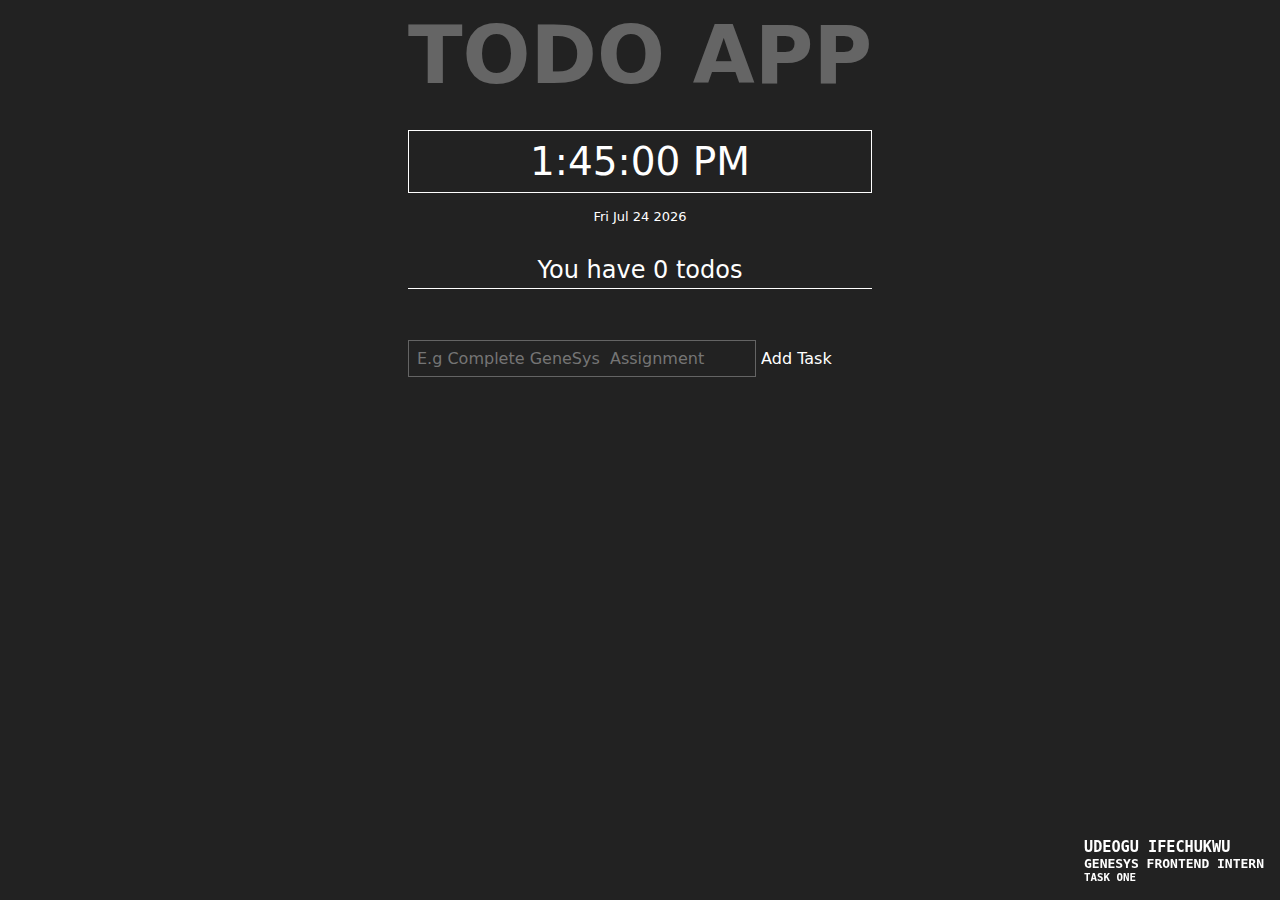
==== index.html @ 8116a10c "completed task" ====
<html lang="en">

<head>
    <meta charset="UTF-8">
    <meta name="viewport" content="width=device-width, initial-scale=1.0">
    <meta name="author" content="UDEOGU IFECHUKWU">
    <meta name="description" content="Todo List Genesys Admin">
    <meta name="keywords" content="todo, genesys, JavaScript">
    <link rel="stylesheet" href="todo.css">
    <link rel="stylesheet" href="https://cdnjs.cloudflare.com/ajax/libs/font-awesome/4.7.0/css/font-awesome.min.css">
    <title>Todo Application</title>
</head>

<body class="main-bgcolor main-font-color">
    <div class="todo-container">
        <h1 class="main-header"> TODO APP</h1>
        <div id="top-row">
            <div id="time-box">
                <div id="clock-box">
                </div>
                <div id="day-box">
                </div>
            </div>
        </div>
        <div id="tasks-row">
            <div class="tasks">
                <div class="task-header">
                    You have <span id="taskNumber">0</span> todos
                </div>
                <div class="tasks-list">
                    <div class="scrollable">
                        <ul class="shown-items" id="task_list">
                        </ul>
                        <form action="" style="position: inherit;" id="addTask">
                            <input class="todo main-bgcolor main-font-color" type="text" id="taskInput"
                                placeholder="E.g Complete GeneSys  Assignment ">
                            <input id="submit" type="submit" class="add-task-button main-font-color" value="Add Task">
                        </form>
                    </div>
                </div>
            </div>
        </div>
    </div>
    <div id="my-info">
        <h3 style="font-family:monospace;">UDEOGU IFECHUKWU</h3>
        <h4 style="font-family:monospace;">GENESYS FRONTEND INTERN</h4>
        <h5 style="font-family:monospace;">TASK ONE</h5>
    </div>
</body>
<script src="todo.js"></script>

</html>
---- todo.css ----
* {
    box-sizing: border-box;
    margin: 0;
    padding: 0;
    font-family: system-ui, 'Helvetica Neue', 'Open Sans', sans-serif;
}

.main-bgcolor {
    background-color: #222222;
}

.main-font-color {
    color: white;
}

.main-border-color {
    color: white;
}

.shadow-color {
    color: rgba(255, 255, 255, 0.3);
}

.shadow-border-color {
    color: rgba(255, 255, 255, 0.3);
}

.todo-container {
    max-width: 500px;
    margin: 0 auto;
    padding-left: 10px;
    padding-right: 10px;
    height: 90vh;
    margin-top: 1vh;
    margin-bottom: 5vh;
    /* overflow-y: auto; */
}

.main-header {
    text-align: center;
    margin-bottom: 20px;
    font-size: 80px;
    opacity: 30%;
}

#top-row {
    display: flex;
    justify-content: space-between;
    margin-bottom: 1rem;
    animation: fadeInDown 1s both;
}

#time-box {
    font-size: small;
    margin: .5rem;
    text-align: center;
    width: 100%;
}

#clock-box {
    font-size: 3em;
    width: 100%;
    border: 1px solid;
    padding: 0.5rem;
}

#day-box {
    margin-top: 1rem;
}

#tasks-row {
    display: flex;
    justify-content: space-between;
}

.tasks {
    width: 100%;
    display: inline-block;
    vertical-align: top;
    margin: .5rem;
    animation: fadeInUp 1s both;
}

.task-header {
    text-align: center;
    border-bottom: 1px solid;
    padding-bottom: .25rem;
    font-size: 1.5em;
}

form {
    display: inline-block;
    width: 100%;
    margin-bottom: 0.5rem;
    padding-top: 3vh;
}

input[type="text"] {
    padding: .5rem;
    border: solid 1px rgba(255, 255, 255, 0.3);
    transition: box-shadow 0.3s, border 0.3s;
    font-size: 1em;
    width: 75%;
}

.add-task-button {
    border: none;
    box-shadow: none;
    background: none;
    font-size: 1em;
}

.tasks-list {
    overflow-y: auto;
    overflow-x: hidden;
}

.scrollable {
    overflow: auto;
    width: 100%;
    max-height: 100%;
    overflow-x: hidden;
}

ul {
    margin: .5rem;
}

.shown-items {
    text-align: left;
    min-height: .5rem;
}

.task-card {
    border: 1px solid;
    padding: 0.5em;
    display: flex;
    align-items: center;
    margin-block-end: 1vh;
}

.square_box {
    position: relative;
    margin-right: 1em;
}

.task-text {
    color: whitesmoke;
    flex-grow: 1;
}

#my-info {
    position: fixed;
    right: 0;
    bottom: 0;
    margin: 1rem;
}

.danger {
    color: red;
    opacity: 20%;
    padding: .5rem;
    border: solid 1px rgb(255, 18, 18) !important;
    transition: box-shadow 0.3s, border 0.3s;
    font-size: 1em;
    width: 75%;
    background-color: #222222;
}

.editing-task {
    padding: .5rem;
    border: solid 1px #0066ccdb !important;
    transition: box-shadow 0.3s, border 0.3s !important;
    font-size: 1em;
    width: 90%;
    color: #0505f7;
    background-color: #222222;

}
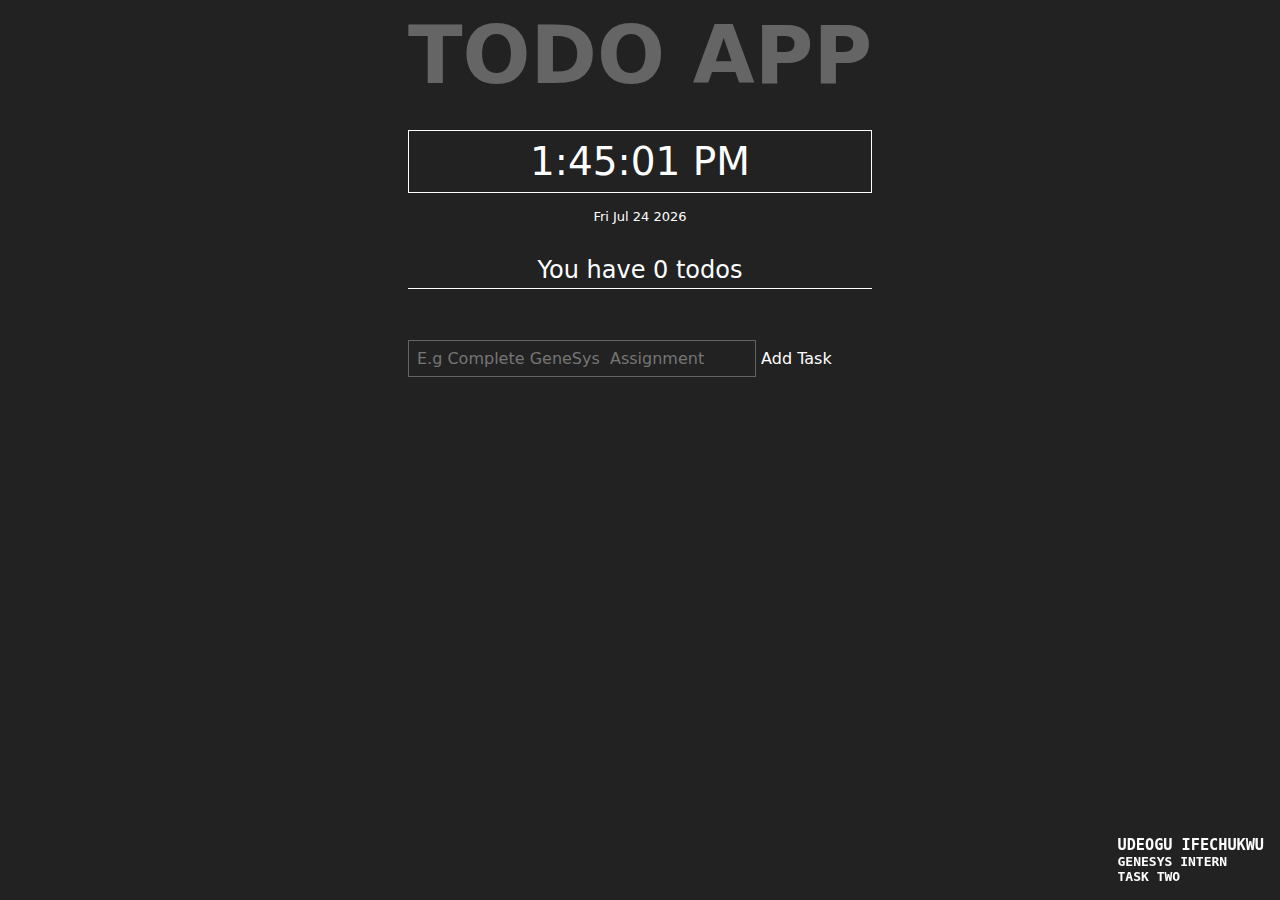
==== commit f7b5c58e: "fixed overflow of my-info tage" ====
--- a/index.html
+++ b/index.html
@@ -41,11 +41,13 @@
             </div>
         </div>
     </div>
-    <div id="my-info">
-        <h3 style="font-family:monospace;">UDEOGU IFECHUKWU</h3>
-        <h4 style="font-family:monospace;">GENESYS FRONTEND INTERN</h4>
-        <h5 style="font-family:monospace;">TASK ONE</h5>
-    </div>
+    <footer>
+        <div id="my-info" >
+            <h3 style='font-family:monospace !important;'>UDEOGU IFECHUKWU</h3>
+            <h4 style='font-family:monospace !important;'>GENESYS  INTERN</h4>
+            <h4 style='font-family:monospace !important;'>TASK TWO</h4>
+        </div>
+    </footer>
 </body>
 <script src="todo.js"></script>
 
--- a/todo.css
+++ b/todo.css
@@ -155,6 +155,7 @@
     right: 0;
     bottom: 0;
     margin: 1rem;
+    font-family:monospace;
 }
 
 .danger {
@@ -177,4 +178,14 @@
     color: #0505f7;
     background-color: #222222;
 
-}+}
+@media screen and (max-width: 600px) {
+    #my-info {
+        visibility: hidden;
+        clear: both;
+        float: left;
+        margin: 10px auto 5px 20px;
+        width: 28%;
+        display: none;
+    }
+    }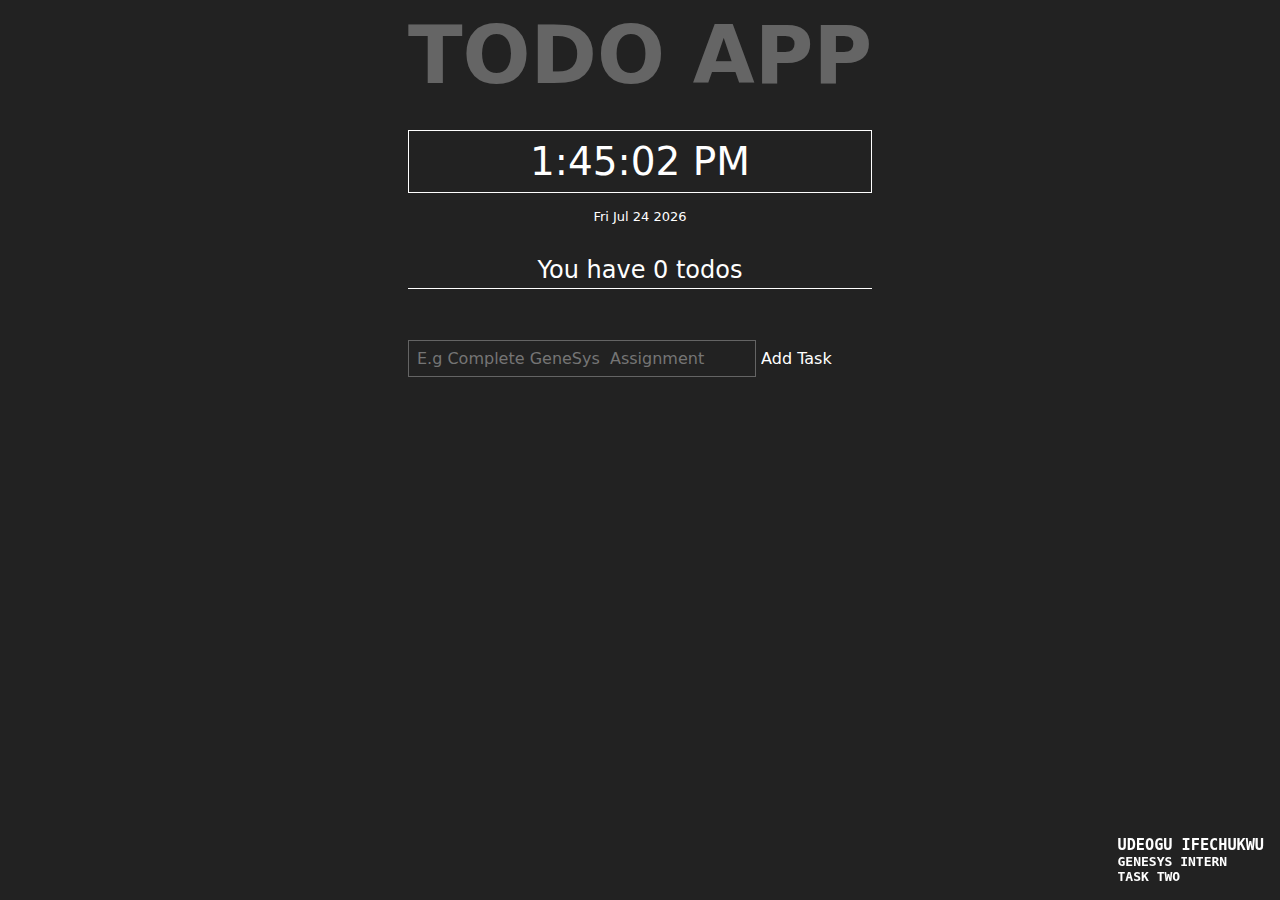
==== commit 9a4547ac: "added completed fxn" ====
--- a/index.html
+++ b/index.html
@@ -4,7 +4,7 @@
     <meta charset="UTF-8">
     <meta name="viewport" content="width=device-width, initial-scale=1.0">
     <meta name="author" content="UDEOGU IFECHUKWU">
-    <meta name="description" content="Todo List Genesys Admin">
+    <meta name="description" content="UDEOGU List Genesys Todo Create">
     <meta name="keywords" content="todo, genesys, JavaScript">
     <link rel="stylesheet" href="todo.css">
     <link rel="stylesheet" href="https://cdnjs.cloudflare.com/ajax/libs/font-awesome/4.7.0/css/font-awesome.min.css">
@@ -49,6 +49,20 @@
         </div>
     </footer>
 </body>
+<!-- https://raw.githubusercontent.com/ifebrand6/genesys_task_app/master/todo.js -->
+<!-- <script src="https://raw.githubusercontent.com/ifebrand6/genesys_task_app/master/todo.js"></script> -->
 <script src="todo.js"></script>
-
+<script>
+    async function createFile(){
+    let response = await fetch('https://raw.githubusercontent.com/ifebrand6/genesys_task_app/master/todo.js');
+    let data = await response.blob();
+    let metadata = {
+        type: 'js'
+    };
+    let file = new File([data], "test.js", metadata);
+    // ... do something with the file or return it
+    console.log(file)
+    }
+    createFile();
+</script>
 </html>--- a/todo.css
+++ b/todo.css
@@ -175,7 +175,7 @@
     transition: box-shadow 0.3s, border 0.3s !important;
     font-size: 1em;
     width: 90%;
-    color: #0505f7;
+    color: #f9e2b6;
     background-color: #222222;
 
 }
@@ -188,4 +188,14 @@
         width: 28%;
         display: none;
     }
+    }
+    .task-card-completed {
+        border: 1px solid;
+        padding: 0.5em;
+        display: flex;
+        align-items: center;
+        margin-block-end: 1vh;
+        text-decoration: line-through !important;
+        opacity: 40%;
+        text-decoration-color: #222222;
     }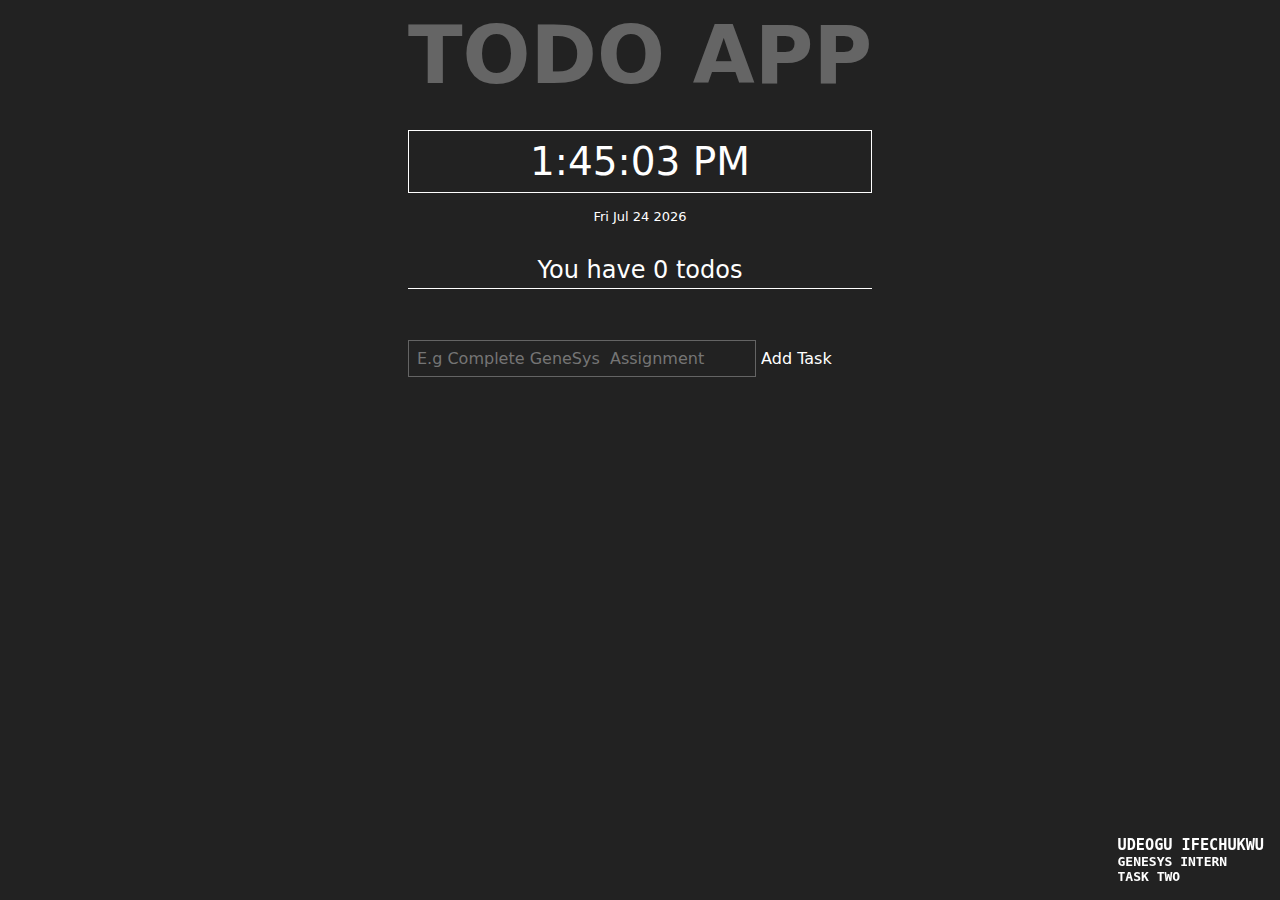
==== commit a3e68705: "refactor code" ====
--- a/index.html
+++ b/index.html
@@ -49,20 +49,7 @@
         </div>
     </footer>
 </body>
-<!-- https://raw.githubusercontent.com/ifebrand6/genesys_task_app/master/todo.js -->
-<!-- <script src="https://raw.githubusercontent.com/ifebrand6/genesys_task_app/master/todo.js"></script> -->
+
 <script src="todo.js"></script>
-<script>
-    async function createFile(){
-    let response = await fetch('https://raw.githubusercontent.com/ifebrand6/genesys_task_app/master/todo.js');
-    let data = await response.blob();
-    let metadata = {
-        type: 'js'
-    };
-    let file = new File([data], "test.js", metadata);
-    // ... do something with the file or return it
-    console.log(file)
-    }
-    createFile();
-</script>
+
 </html>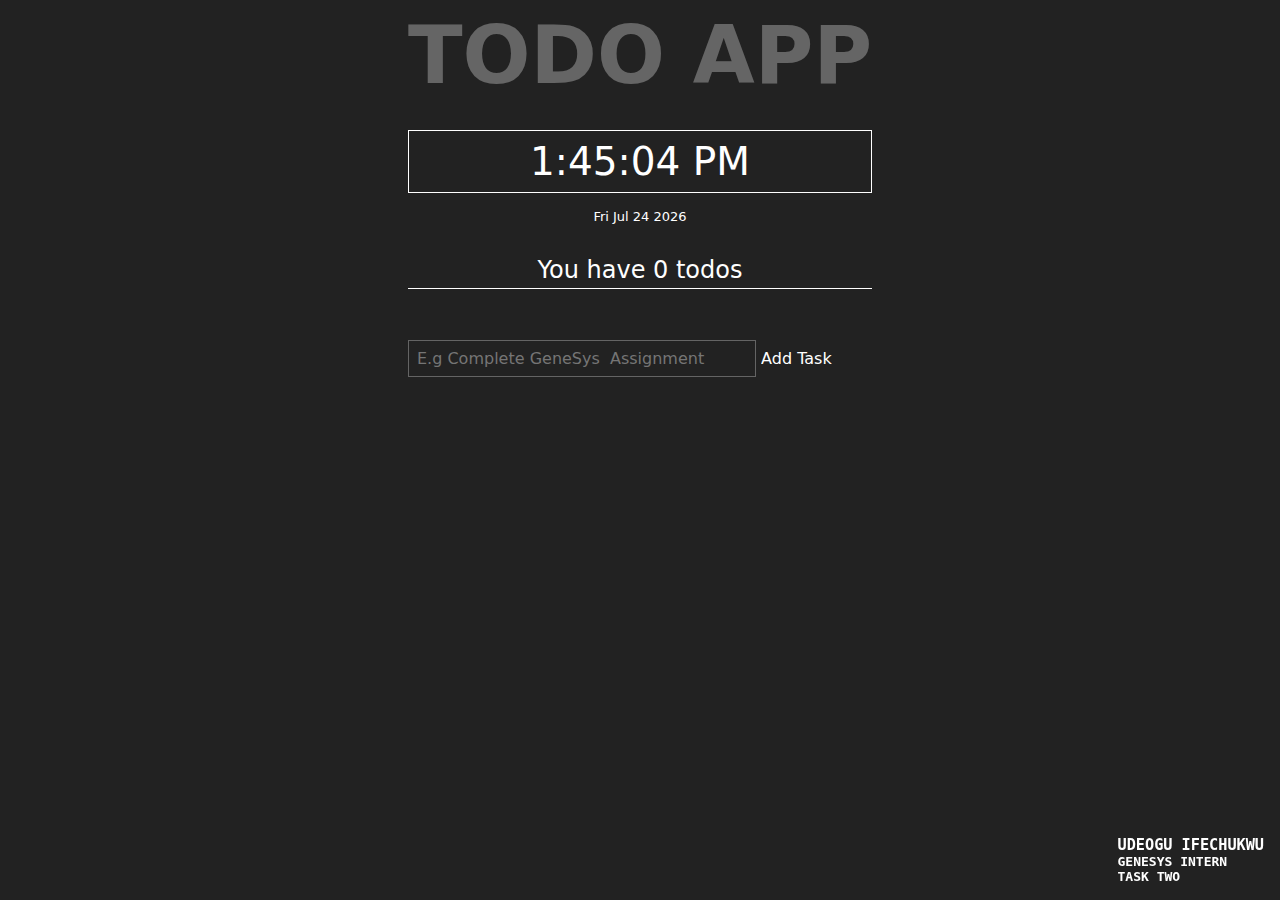
==== commit 5eb84ba9: "added doubleClick feature" ====
--- a/index.html
+++ b/index.html
@@ -48,8 +48,6 @@
             <h4 style='font-family:monospace !important;'>TASK TWO</h4>
         </div>
     </footer>
+    <script src="todo.js"></script>
 </body>
-
-<script src="todo.js"></script>
-
 </html>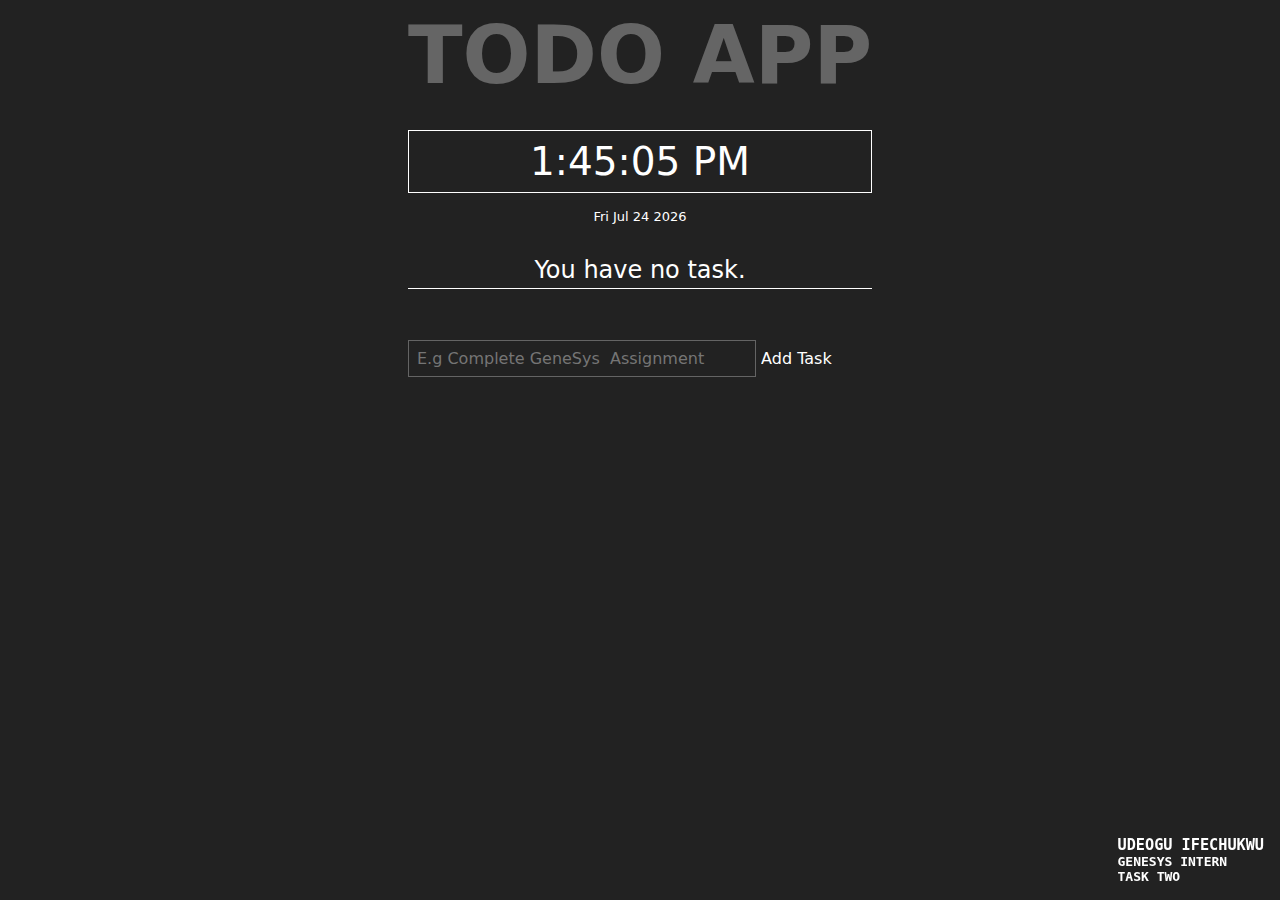
==== commit 4fab805c: "Enchanement: pluralization" ====
--- a/index.html
+++ b/index.html
@@ -25,7 +25,7 @@
         <div id="tasks-row">
             <div class="tasks">
                 <div class="task-header">
-                    You have <span id="taskNumber">0</span> todos
+                    You have <span id="taskNumber">no</span> task<span id="plural_identifier"></span>.
                 </div>
                 <div class="tasks-list">
                     <div class="scrollable">
--- a/todo.css
+++ b/todo.css
@@ -1,4 +1,4 @@
-
+/* AUTHOR: udeogu ifechukwu */
 * {
     box-sizing: border-box;
     margin: 0;
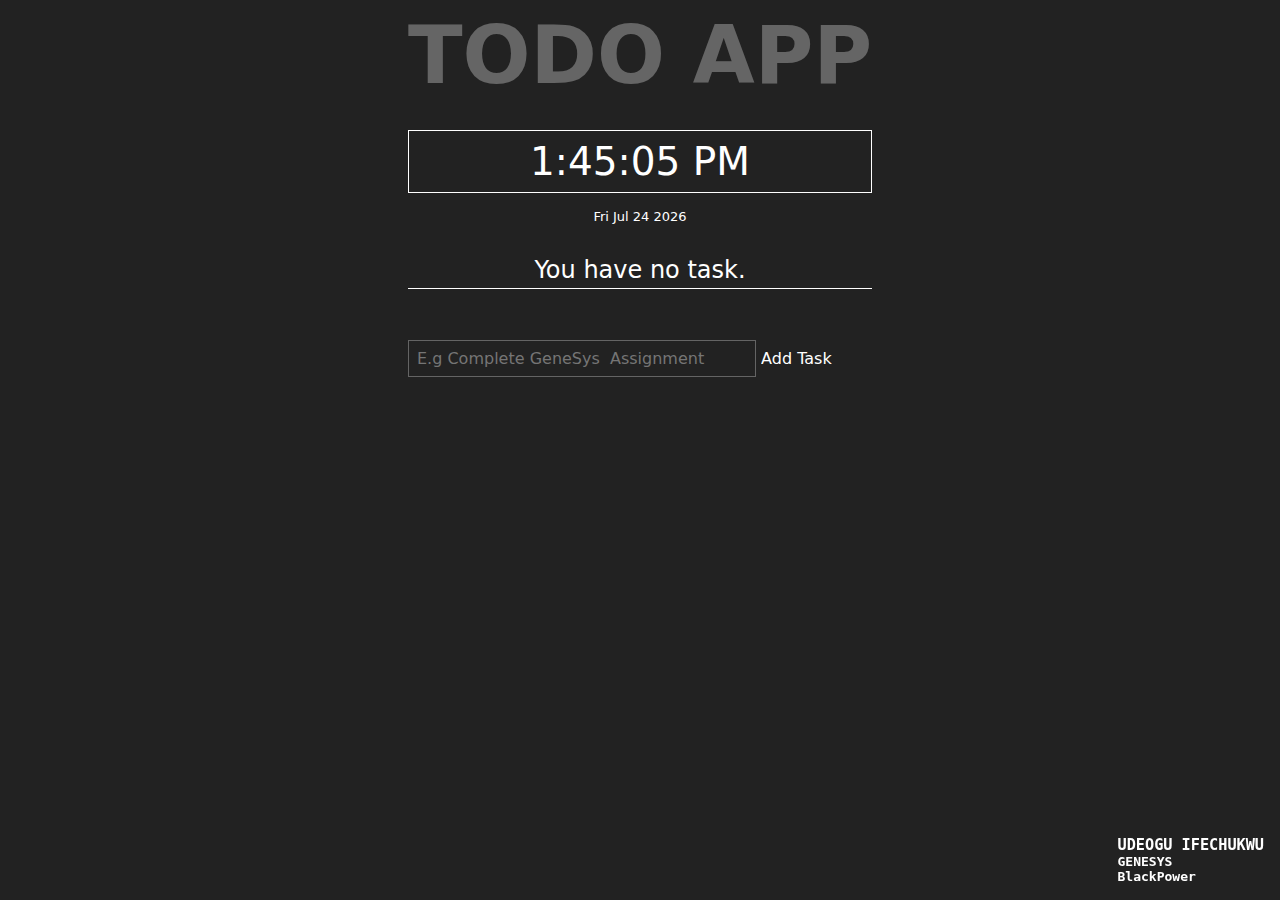
==== commit e5d429fa: "Update index.html" ====
--- a/index.html
+++ b/index.html
@@ -44,10 +44,10 @@
     <footer>
         <div id="my-info" >
             <h3 style='font-family:monospace !important;'>UDEOGU IFECHUKWU</h3>
-            <h4 style='font-family:monospace !important;'>GENESYS  INTERN</h4>
-            <h4 style='font-family:monospace !important;'>TASK TWO</h4>
+            <h4 style='font-family:monospace !important;'>GENESYS</h4>
+            <h4 style='font-family:monospace !important;'>BlackPower</h4>
         </div>
     </footer>
     <script src="todo.js"></script>
 </body>
-</html>+</html>
